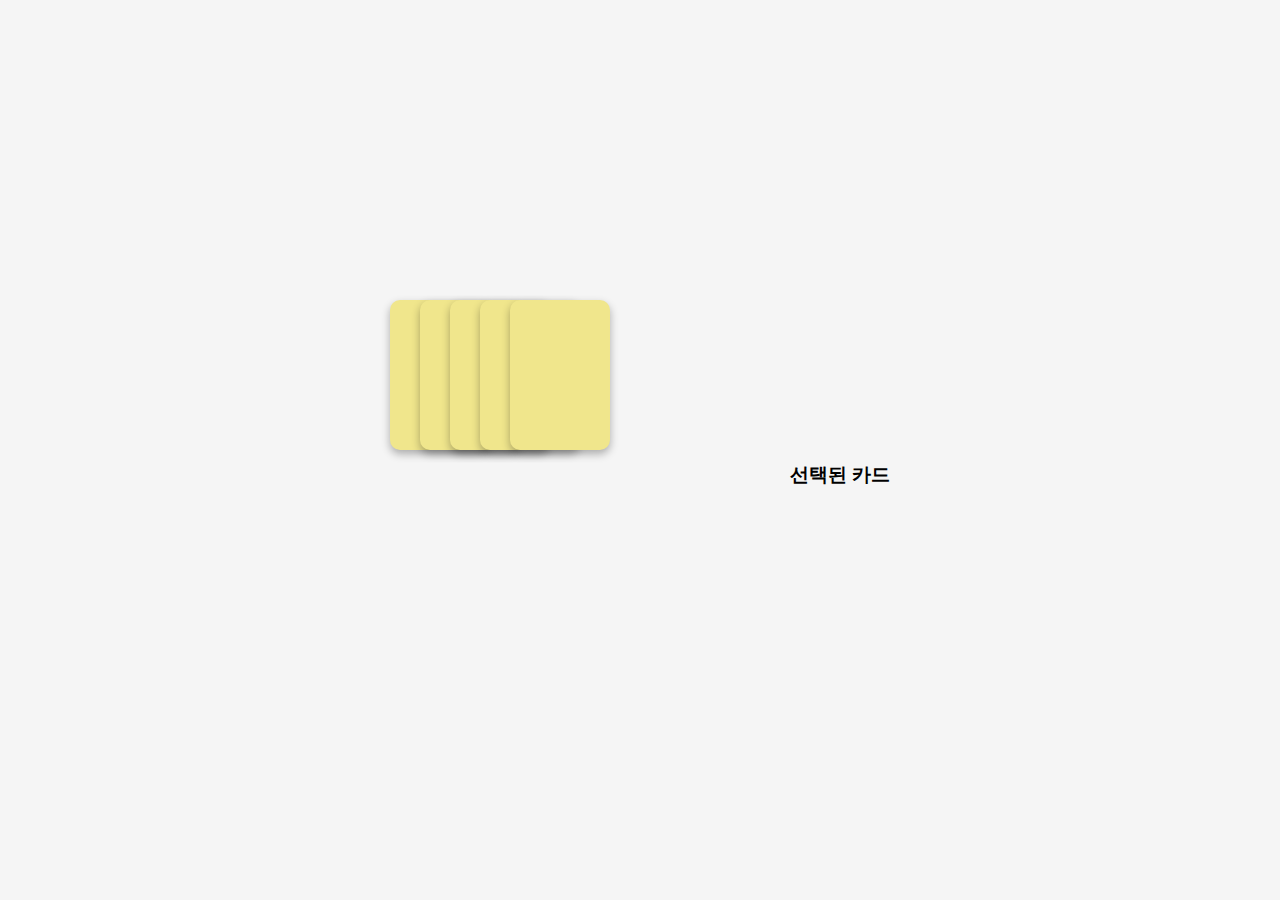
==== choose_card.html @ 6eea41e1 "update 1" ====
<!DOCTYPE html>
<html lang="ko">
<head>
    <meta charset="UTF-8">
    <meta name="viewport" content="width=device-width, initial-scale=1.0">
    <title>타로 카드 선택 화면</title>
    <style>
        body {
            font-family: Arial, sans-serif;
            background-color: #f5f5f5;
            display: flex;
            justify-content: center;
            align-items: center;
            height: 100vh;
            margin: 0;
        }

        #tarot-deck {
            position: relative;
            width: 400px;
            height: 300px;
        }

        .tarot-card {
            position: absolute;
            width: 100px;
            height: 150px;
            background-color: #f0e68c;
            border-radius: 10px;
            box-shadow: 0 4px 8px rgba(0, 0, 0, 0.3);
            transition: transform 0.3s ease, top 0.3s ease, left 0.3s ease;
            cursor: pointer;
        }

        .tarot-card:hover {
            transform: scale(1.1);
            top: -10px;
        }

        #selected-area {
            margin-top: 50px;
            text-align: center;
        }

        .selected-card {
            position: relative;
            margin: 10px;
            width: 100px;
            height: 150px;
            background-color: #f0e68c;
            border-radius: 10px;
            box-shadow: 0 4px 8px rgba(0, 0, 0, 0.3);
        }

        .selected {
            position: relative;
            transform: none;
            left: 0;
            top: 0;
        }

        .card-selected {
            transition: transform 0.5s ease, left 0.5s ease, top 0.5s ease;
            transform: scale(1.3);
            left: 150px;
            top: 100px;
        }

        .position-0 {
            left: 0;
        }

        .position-1 {
            left: 30px;
        }

        .position-2 {
            left: 60px;
        }

        .position-3 {
            left: 90px;
        }

        .position-4 {
            left: 120px;
        }
    </style>
</head>
<body>
<div id="tarot-deck">
    <!-- 타로 카드가 겹쳐진 상태로 나열 -->
    <div class="tarot-card position-0" id="card1"></div>
    <div class="tarot-card position-1" id="card2"></div>
    <div class="tarot-card position-2" id="card3"></div>
    <div class="tarot-card position-3" id="card4"></div>
    <div class="tarot-card position-4" id="card5"></div>
</div>

<div id="selected-area">
    <h3>선택된 카드</h3>
</div>

<script>
    let isDragging = false;

    document.querySelectorAll('.tarot-card').forEach(card => {
        card.addEventListener('touchstart', () => {
            isDragging = false;
        });

        card.addEventListener('touchmove', () => {
            isDragging = true;
            card.style.transform = 'scale(1.1)';
            card.style.top = '-10px';
        });

        card.addEventListener('touchend', () => {
            if (!isDragging) {
                // 터치 드래그 없이 손을 뗀 경우, 클릭 효과 적용
                cardClickHandler(card);
            }
            // 드래그 효과 원상복귀
            card.style.transform = 'none';
            card.style.top = '0';
        });
    });

    function cardClickHandler(card) {
        // 이미 선택된 카드가 있는 경우 해당 카드의 클래스 제거
        const previouslySelectedCard = document.querySelector('.card-selected');
        if (previouslySelectedCard) {
            previouslySelectedCard.classList.remove('card-selected');
        }

        // 선택된 카드에 대해 애니메이션 설정
        // CSS 클래스를 추가하여 애니메이션을 적용
        card.classList.add('card-selected');

        // 애니메이션 완료 후 선택된 카드란으로 이동
        card.addEventListener('transitionend', (event) => {
            if (event.propertyName === 'transform') {
                const selectedArea = document.getElementById('selected-area');
                // 선택된 카드는 tarot-card 클래스 제거 후 selected-card 클래스를 추가
                card.classList.remove('tarot-card', 'card-selected', 'position-0', 'position-1', 'position-2', 'position-3', 'position-4');
                card.classList.add('selected-card', 'selected');
                // 선택된 영역에 카드 추가
                selectedArea.appendChild(card);
            }
        }, { once: true });
    }

    // 부모 컨테이너에서 이벤트 위임을 사용하여 클릭 이벤트 처리
    document.getElementById('tarot-deck').addEventListener('click', (event) => {
        const card = event.target;
        // 이벤트 타겟이 정확히 tarot-card인지 확인하여 이벤트 필터링 강화
        if (card.classList.contains('tarot-card') && card.parentElement.id === 'tarot-deck') {
            cardClickHandler(card);
        }
    });
</script>
</body>
</html>
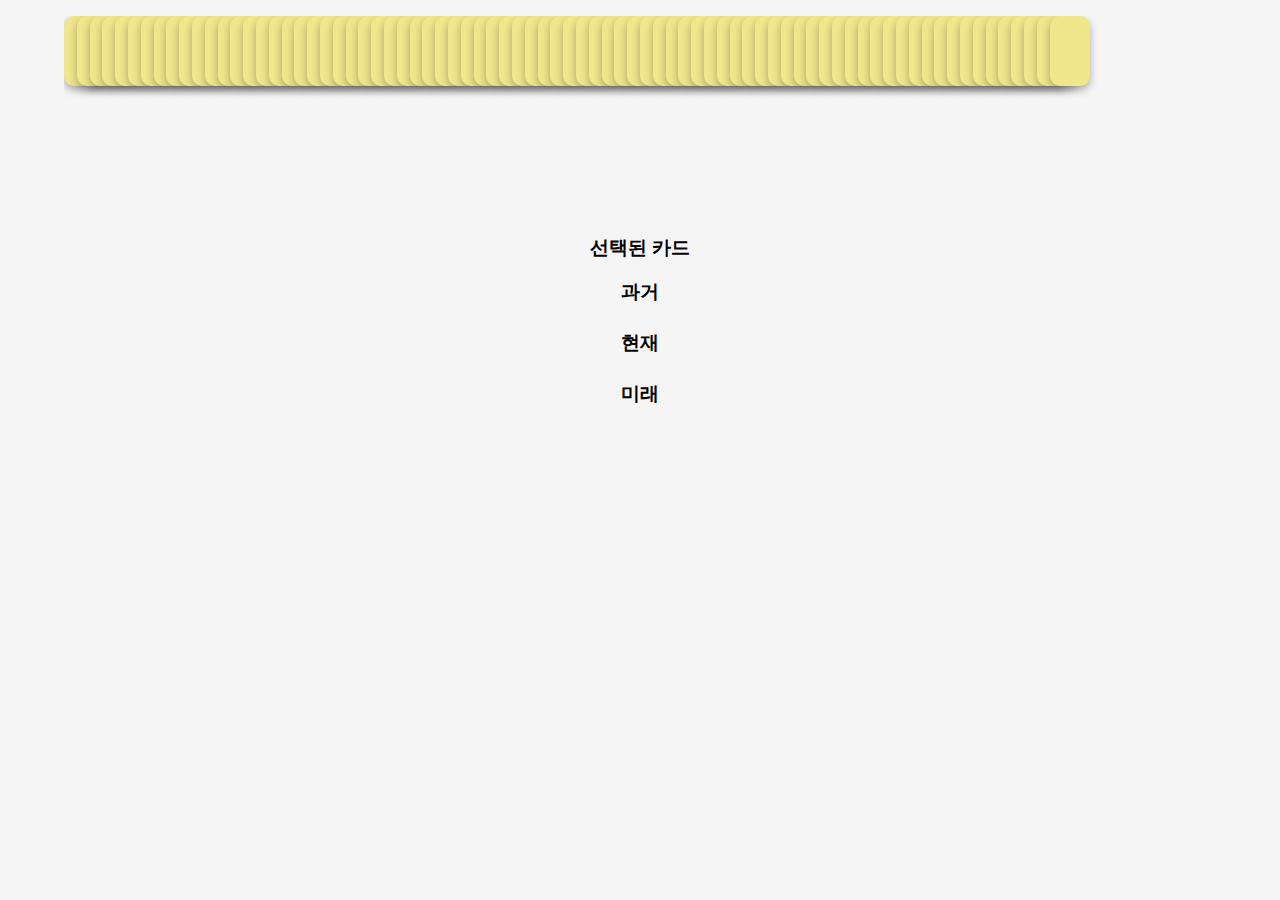
==== commit 4582c44e: "update 1" ====
--- a/choose_card.html
+++ b/choose_card.html
@@ -9,153 +9,194 @@
             font-family: Arial, sans-serif;
             background-color: #f5f5f5;
             display: flex;
-            justify-content: center;
             align-items: center;
             height: 100vh;
             margin: 0;
+            flex-direction: column;
         }
 
         #tarot-deck {
             position: relative;
-            width: 400px;
-            height: 300px;
+            width: 90vw;
+            height: 20vh;
+            display: flex;
+            justify-content: center;
+            overflow: hidden;
+            margin-top: 16px;
         }
 
         .tarot-card {
             position: absolute;
-            width: 100px;
-            height: 150px;
+            width: 40px;
+            height: 70px;
             background-color: #f0e68c;
             border-radius: 10px;
             box-shadow: 0 4px 8px rgba(0, 0, 0, 0.3);
-            transition: transform 0.3s ease, top 0.3s ease, left 0.3s ease;
             cursor: pointer;
-        }
-
-        .tarot-card:hover {
-            transform: scale(1.1);
-            top: -10px;
+            transition: transform 0.5s ease, left 0.5s ease;
+            left: calc(50% - 20px);
         }
 
         #selected-area {
-            margin-top: 50px;
+            margin-top: 20px;
             text-align: center;
+            display: flex;
+            flex-direction: column;
+            align-items: center;
+        }
+
+        .selected-row {
+            display: flex;
+            justify-content: center;
+            margin-bottom: 20px;
+            flex-wrap: wrap;
         }
 
         .selected-card {
             position: relative;
             margin: 10px;
-            width: 100px;
-            height: 150px;
+            width: 40px;
+            height: 70px;
             background-color: #f0e68c;
             border-radius: 10px;
             box-shadow: 0 4px 8px rgba(0, 0, 0, 0.3);
-        }
-
-        .selected {
-            position: relative;
-            transform: none;
-            left: 0;
-            top: 0;
-        }
-
-        .card-selected {
-            transition: transform 0.5s ease, left 0.5s ease, top 0.5s ease;
-            transform: scale(1.3);
-            left: 150px;
-            top: 100px;
-        }
-
-        .position-0 {
-            left: 0;
-        }
-
-        .position-1 {
-            left: 30px;
-        }
-
-        .position-2 {
-            left: 60px;
-        }
-
-        .position-3 {
-            left: 90px;
-        }
-
-        .position-4 {
-            left: 120px;
+            cursor: pointer;
+            transition: transform 0.5s ease;
+        }
+
+        .highlighted-card {
+            transform: scale(1.1);
+            box-shadow: 0 6px 12px rgba(0, 0, 0, 0.5);
+        }
+
+        .selected-row-title {
+            margin-bottom: 5px;
+            font-weight: bold;
+            font-size: 1.2em;
         }
     </style>
 </head>
 <body>
 <div id="tarot-deck">
-    <!-- 타로 카드가 겹쳐진 상태로 나열 -->
-    <div class="tarot-card position-0" id="card1"></div>
-    <div class="tarot-card position-1" id="card2"></div>
-    <div class="tarot-card position-2" id="card3"></div>
-    <div class="tarot-card position-3" id="card4"></div>
-    <div class="tarot-card position-4" id="card5"></div>
+    <!-- 타로 카드 78장 생성 -->
+    <script>
+        const cart_interval = 1
+        for (let i = 0; i < 78; i++) {
+            document.write(`<div class="tarot-card" id="card${i + 1}" draggable="true" style="left: ${i * cart_interval}vw; z-index: ${i};" data-original-index="${i}"></div>`);
+        }
+    </script>
 </div>
 
 <div id="selected-area">
     <h3>선택된 카드</h3>
+    <div class="selected-row">
+        <div class="selected-row-title">과거</div>
+        <div class="selected-row" id="row1"></div>
+    </div>
+    <div class="selected-row">
+        <div class="selected-row-title">현재</div>
+        <div class="selected-row" id="row2"></div>
+    </div>
+    <div class="selected-row">
+        <div class="selected-row-title">미래</div>
+        <div class="selected-row" id="row3"></div>
+    </div>
 </div>
 
 <script>
-    let isDragging = false;
-
-    document.querySelectorAll('.tarot-card').forEach(card => {
-        card.addEventListener('touchstart', () => {
-            isDragging = false;
-        });
-
-        card.addEventListener('touchmove', () => {
-            isDragging = true;
-            card.style.transform = 'scale(1.1)';
-            card.style.top = '-10px';
-        });
-
-        card.addEventListener('touchend', () => {
-            if (!isDragging) {
-                // 터치 드래그 없이 손을 뗀 경우, 클릭 효과 적용
-                cardClickHandler(card);
+    let currentDraggedCard = null;
+    const tarotDeck = document.getElementById('tarot-deck');
+    const selectedArea = document.getElementById('selected-area');
+    const rows = [
+        document.getElementById('row1'),
+        document.getElementById('row2'),
+        document.getElementById('row3')
+    ];
+
+    function startInteraction(e) {
+        e.preventDefault();
+        if (e.target.classList.contains('tarot-card') || e.target.classList.contains('selected-card')) {
+            currentDraggedCard = e.target;
+            currentDraggedCard.classList.add('highlighted-card');
+        }
+    }
+
+    function moveInteraction(e) {
+        e.preventDefault();
+        if (currentDraggedCard) {
+            let x, y;
+            if (e.touches) {
+                const touch = e.touches[0];
+                x = touch.clientX;
+                y = touch.clientY;
+            } else {
+                x = e.clientX;
+                y = e.clientY;
             }
-            // 드래그 효과 원상복귀
-            card.style.transform = 'none';
-            card.style.top = '0';
-        });
+            const element = document.elementFromPoint(x, y);
+            if (element && element.classList.contains('tarot-card')) {
+                if (currentDraggedCard !== element) {
+                    currentDraggedCard.classList.remove('highlighted-card');
+                    currentDraggedCard = element;
+                    currentDraggedCard.classList.add('highlighted-card');
+                }
+            }
+        }
+    }
+
+    function endInteraction(e) {
+        e.preventDefault();
+        if (currentDraggedCard) {
+            const rowIndex = Array.from(rows).findIndex(row => row.children.length === 0);
+            if (currentDraggedCard.classList.contains('selected-card')) {
+                // 이미 선택된 카드일 경우 원래 자리로 복귀
+                currentDraggedCard.classList.remove('selected-card');
+                currentDraggedCard.classList.add('tarot-card');
+                tarotDeck.appendChild(currentDraggedCard);
+                currentDraggedCard.style.zIndex = currentDraggedCard.getAttribute('data-original-index'); // 원래 z-index 복귀
+                currentDraggedCard.style.left = `${currentDraggedCard.getAttribute('data-original-index') * cart_interval}vw`; // 원래 left 복귀
+            } else if (rowIndex !== -1) {
+                // 선택되지 않은 카드를 선택 영역의 빈 줄로 이동
+                currentDraggedCard.classList.remove('tarot-card');
+                currentDraggedCard.classList.add('selected-card');
+                currentDraggedCard.style.transform = 'scale(1.0)';
+                currentDraggedCard.style.zIndex = ''; // z-index 제거
+                currentDraggedCard.style.left = ''; // left 값 제거
+                rows[rowIndex].appendChild(currentDraggedCard);
+            }
+            currentDraggedCard.classList.remove('highlighted-card');
+            currentDraggedCard.style.transition = 'transform 0.5s ease';
+            currentDraggedCard = null;
+        }
+    }
+
+    tarotDeck.addEventListener('touchstart', startInteraction);
+    tarotDeck.addEventListener('touchmove', moveInteraction);
+    tarotDeck.addEventListener('touchend', endInteraction);
+
+    tarotDeck.addEventListener('mousedown', startInteraction);
+    document.addEventListener('mousemove', (e) => {
+        if (currentDraggedCard) {
+            moveInteraction(e);
+        }
     });
-
-    function cardClickHandler(card) {
-        // 이미 선택된 카드가 있는 경우 해당 카드의 클래스 제거
-        const previouslySelectedCard = document.querySelector('.card-selected');
-        if (previouslySelectedCard) {
-            previouslySelectedCard.classList.remove('card-selected');
-        }
-
-        // 선택된 카드에 대해 애니메이션 설정
-        // CSS 클래스를 추가하여 애니메이션을 적용
-        card.classList.add('card-selected');
-
-        // 애니메이션 완료 후 선택된 카드란으로 이동
-        card.addEventListener('transitionend', (event) => {
-            if (event.propertyName === 'transform') {
-                const selectedArea = document.getElementById('selected-area');
-                // 선택된 카드는 tarot-card 클래스 제거 후 selected-card 클래스를 추가
-                card.classList.remove('tarot-card', 'card-selected', 'position-0', 'position-1', 'position-2', 'position-3', 'position-4');
-                card.classList.add('selected-card', 'selected');
-                // 선택된 영역에 카드 추가
-                selectedArea.appendChild(card);
-            }
-        }, { once: true });
-    }
-
-    // 부모 컨테이너에서 이벤트 위임을 사용하여 클릭 이벤트 처리
-    document.getElementById('tarot-deck').addEventListener('click', (event) => {
-        const card = event.target;
-        // 이벤트 타겟이 정확히 tarot-card인지 확인하여 이벤트 필터링 강화
-        if (card.classList.contains('tarot-card') && card.parentElement.id === 'tarot-deck') {
-            cardClickHandler(card);
+    document.addEventListener('mouseup', (e) => {
+        if (currentDraggedCard) {
+            endInteraction(e);
+        }
+    });
+
+    selectedArea.addEventListener('click', (event) => {
+        if (event.target.classList.contains('selected-card')) {
+            // 선택된 카드를 클릭 시 원래 자리로 복귀
+            const card = event.target;
+            card.classList.remove('selected-card');
+            card.classList.add('tarot-card');
+            card.style.transform = 'scale(1.0)';
+            card.style.transition = 'transform 0.5s ease';
+            tarotDeck.appendChild(card);
+            card.style.zIndex = card.getAttribute('data-original-index'); // 원래 z-index 복귀
+            card.style.left = `${card.getAttribute('data-original-index') * cart_interval}vw`; // 원래 left 복귀
         }
     });
 </script>
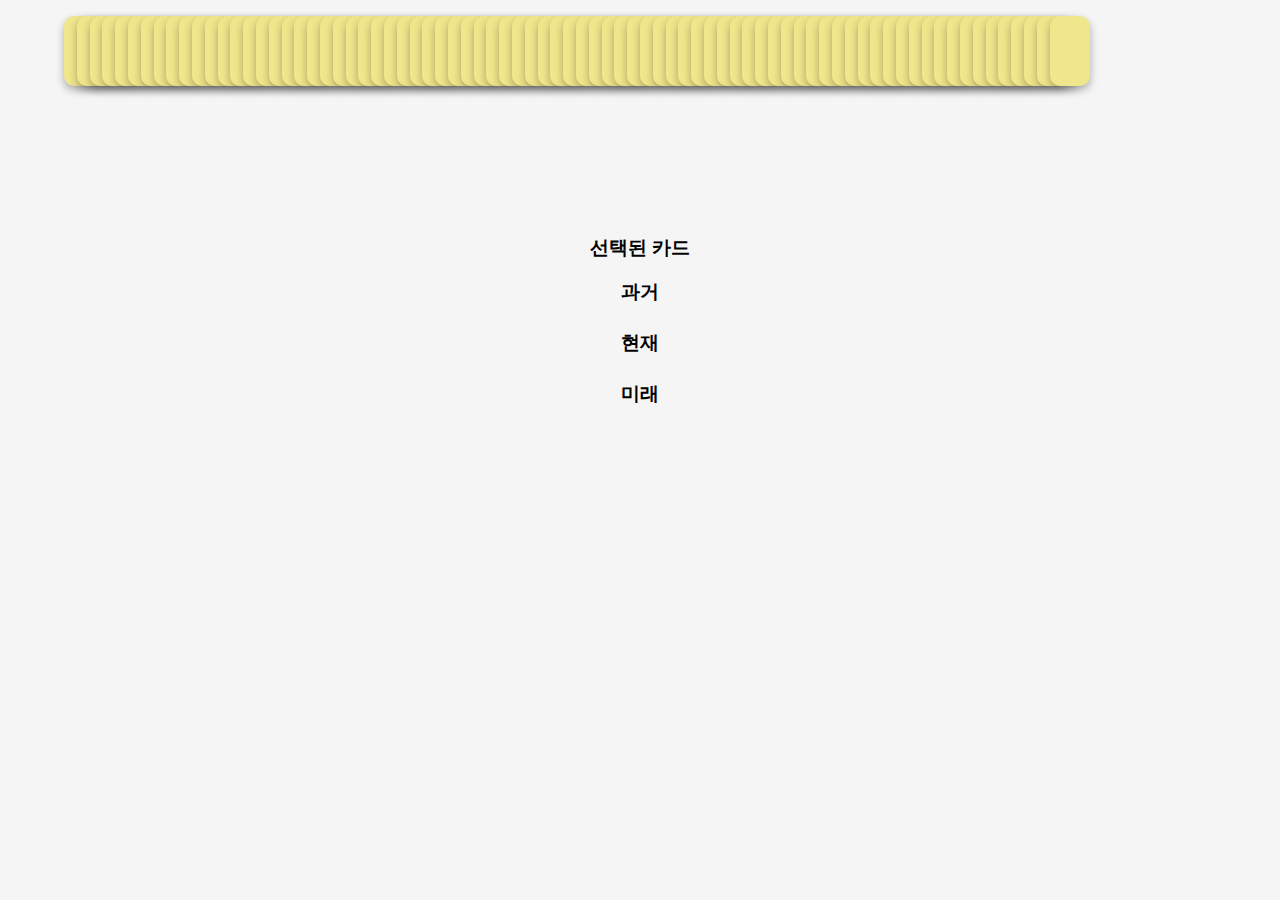
==== commit d74c96b0: "update 1" ====
--- a/choose_card.html
+++ b/choose_card.html
@@ -21,7 +21,6 @@
             height: 20vh;
             display: flex;
             justify-content: center;
-            overflow: hidden;
             margin-top: 16px;
         }
 
